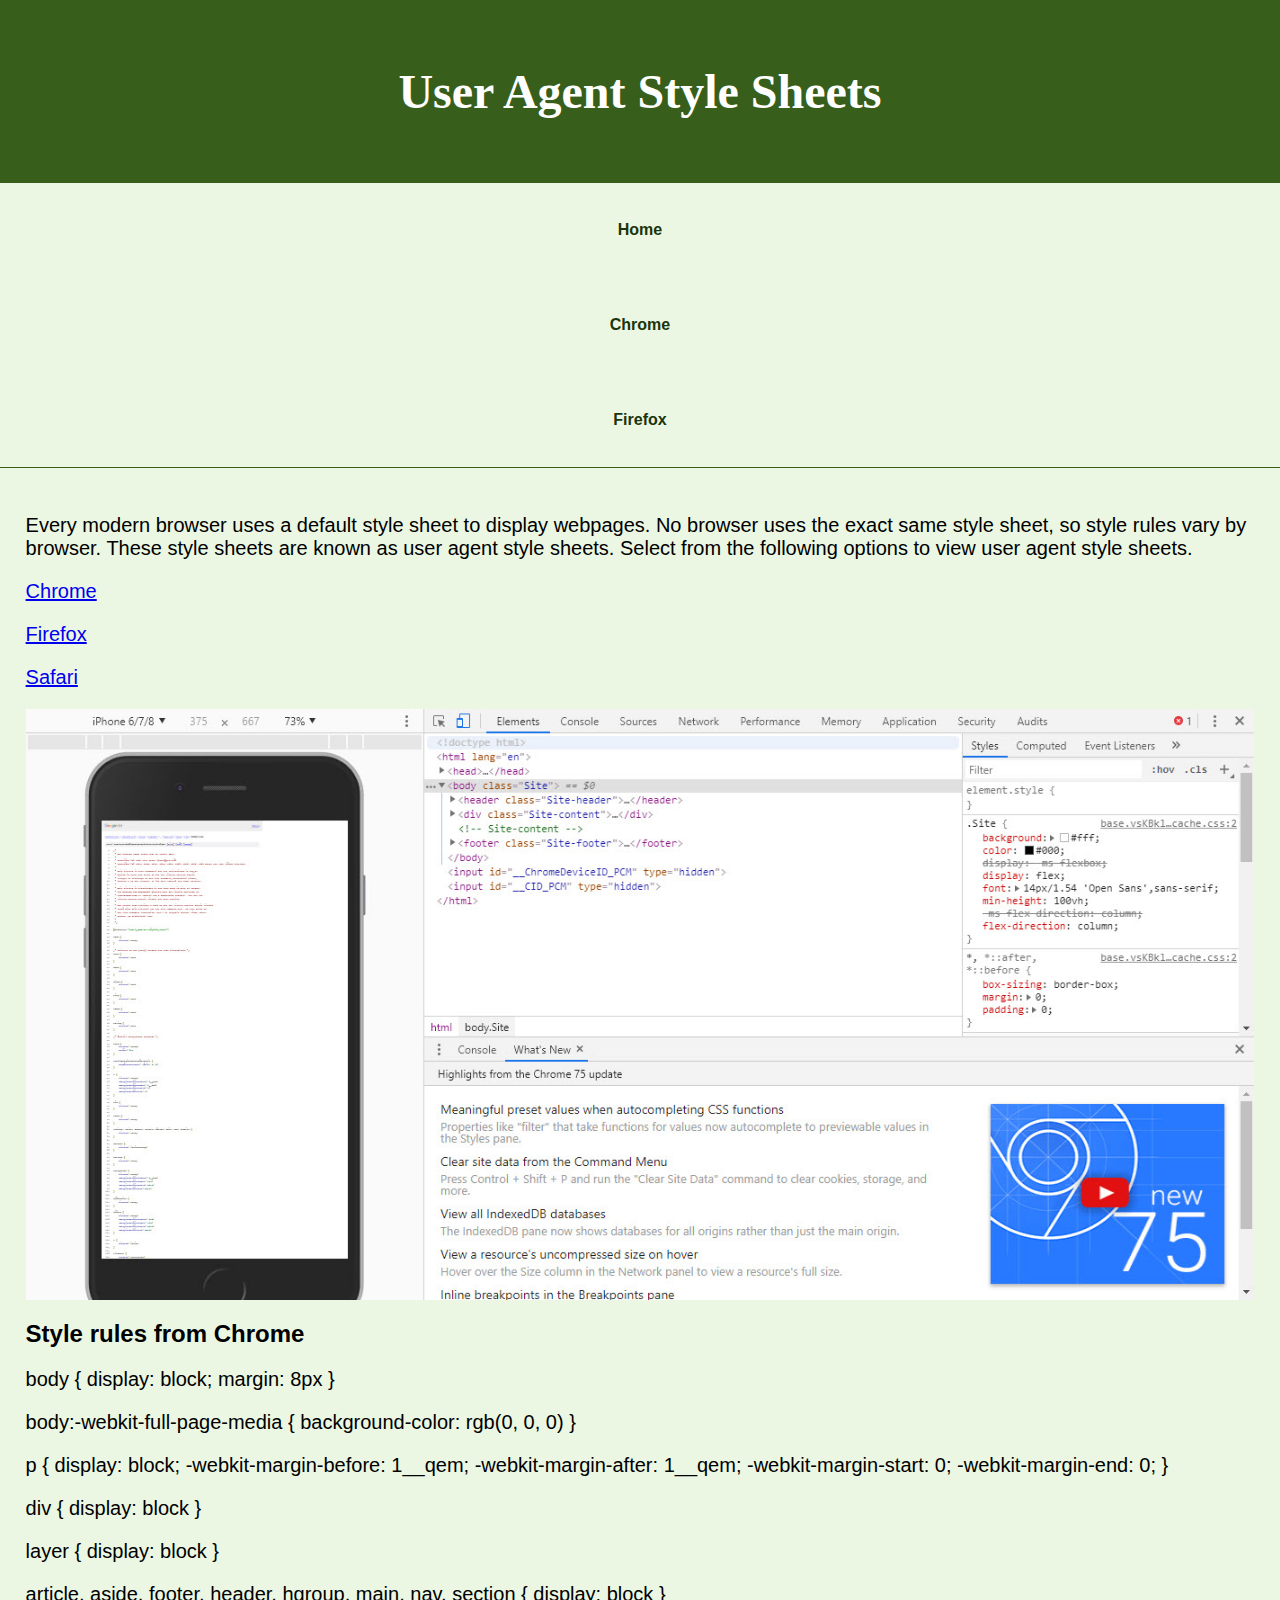
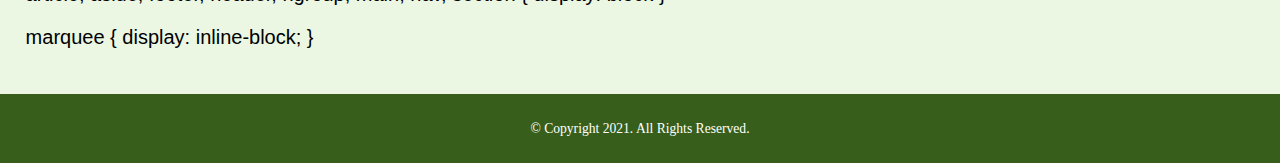
==== AnalyzeApplyExtend/analyze/analyze05.html @ a558fc5e "UPDATE" ====
<!DOCTYPE html>
<!-- 
	Student Name
	File Name: 
	Current Date: 
 -->
<html lang="en">
<head>
	<title>Style Sheets</title>
	<meta charset="utf-8">
    <link rel="stylesheet" href="css/styles.css">
</head>
<body>

	<header>
		<h1>User Agent Style Sheets</h1>
	</header>
	
	<nav>
		<ul>
            <li><a href="#">Home</a></li> 
		    <li><a href="#">Chrome</a></li>
            <li><a href="#">Firefox</a></li>
        </ul>
	</nav>
	
	<!-- Use the main element to add main content to the webpage -->
	<main>
        
        <div id="info">
            
            <p>Every modern browser uses a default style sheet to display webpages. No browser uses the exact same style sheet, so style rules vary by browser. These style sheets are known as user agent style sheets. Select from the following options to view user agent style sheets.</p>
            
            <p><a href="https://chromium.googlesource.com/chromium/blink/+/master/Source/core/css/html.css" target="_blank">Chrome</a></p>
            
            <p><a href="https://dxr.mozilla.org/mozilla-central/source/layout/style/res/html.css" target="_blank">Firefox</a></p>
            
            <p><a href="https://trac.webkit.org/browser/trunk/Source/WebCore/css/html.css" target="_blank">Safari</a></p>
            
            <img src="images/devtools.jpg" alt="Google Chrome DevTools">
            
        </div>
        
        <div id="examples">
        
            <h2>Style rules from Chrome</h2>
            <p>
            body {
                display: block;
                margin: 8px
            }
            </p> 
            
            <p>
            body:-webkit-full-page-media {
                background-color: rgb(0, 0, 0)
            }</p>
                
            <p>p {
                display: block;
                -webkit-margin-before: 1__qem;
                -webkit-margin-after: 1__qem;
                -webkit-margin-start: 0;
                -webkit-margin-end: 0;
            }</p>
                
            <p>div {
                display: block
            }</p>
                
            <p>layer {
                display: block
            }</p>
                
            <p>article, aside, footer, header, hgroup, main, nav, section {
                display: block
            }</p>
            
                <p>marquee {
                display: inline-block;
            }</p>
            
        </div>
	
	</main>
	
	<footer>
		<p>&copy; Copyright 2021. All Rights Reserved.</p>
	</footer>
	
</body>
</html>
---- AnalyzeApplyExtend/analyze/css/styles.css ----
/*
    Student Name
	File Name: 
	Current Date: 
*/

/* CSS reset */
body, header, nav, main, footer, img, h1, h3, ul {
    margin: 0;
    padding: 0;
    border: 0;
}

/* Style rule for body and images */
body {
    background-color: #375f1b;
}

img {
    max-width: 100%;
    display: block;
}

/* Style rules for header content */
header h1 {
    text-align: center;
    color: #fff;
    font-family: 'Playfair Display', serif;
    padding: 5%;
    font-size: 3em;
}

/* Style rules for navigation area */
nav {
    background-color: #ebf7e3;
    border-bottom: 1px solid #375f1b;
}

nav ul {
    text-align: center;
}

nav li {
    font-size: 1em;
    font-family: Geneva, Arial, sans-serif;
    font-weight: bold;
    padding: 3%;
}

nav li a {
    display: block;
    color: #1b3409;
    text-decoration: none;
}

/* Style rules for main content */
main {
    padding: 2%;
    background-color: #ebf7e3;
    font-family: 'PT Sans', sans-serif;
}

main p {
    font-size: 1.25em;
}

/* Style rules for footer content */
footer {
    text-align: center;
    font-size: 0.85em;
    color: #fff;
    padding: 1% 0;
}
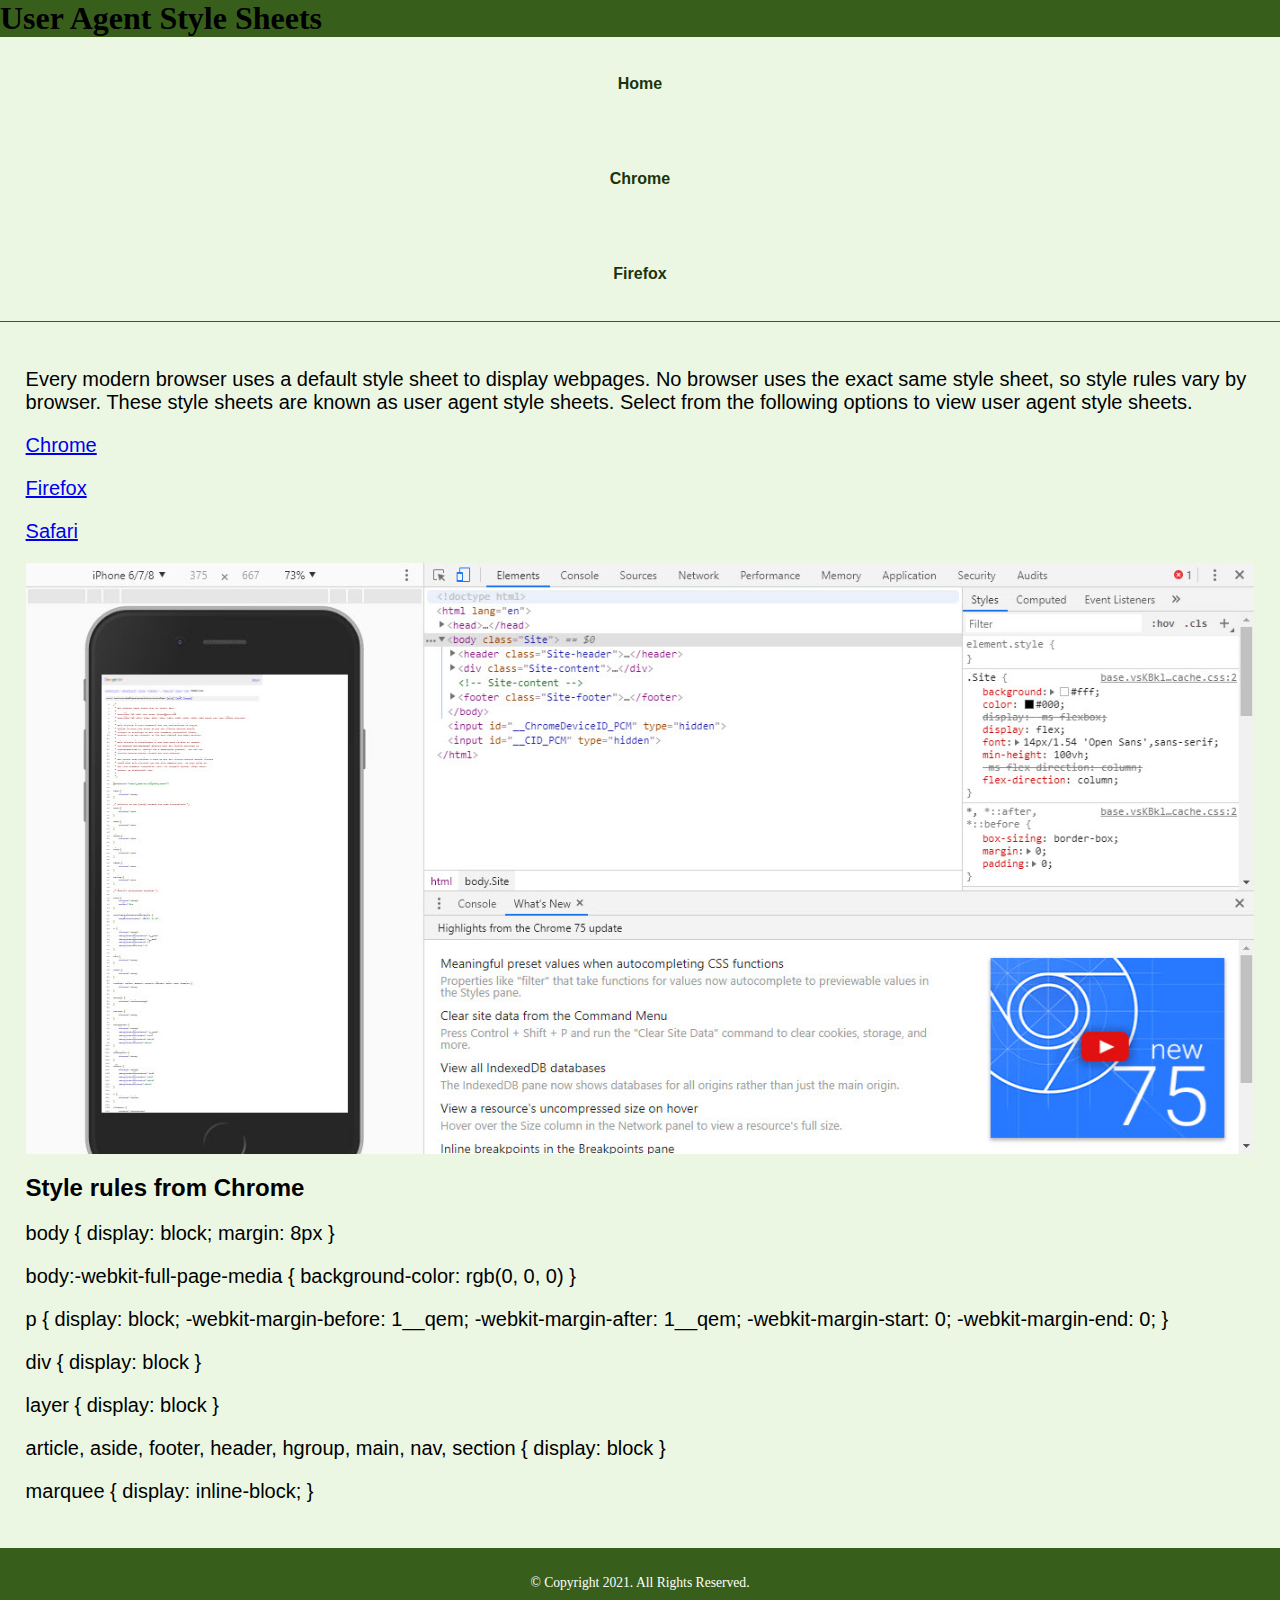
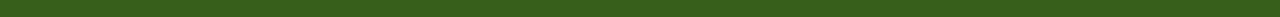
==== commit c73ede79: "update" ====
--- a/AnalyzeApplyExtend/analyze/analyze05.html
+++ b/AnalyzeApplyExtend/analyze/analyze05.html
@@ -1,7 +1,7 @@
 <!DOCTYPE html>
 <!-- 
-	Student Name
-	File Name: 
+	Student Name: Erik stephens 
+	File Name: analyze05
 	Current Date: 
  -->
 <html lang="en">
@@ -9,6 +9,7 @@
 	<title>Style Sheets</title>
 	<meta charset="utf-8">
     <link rel="stylesheet" href="css/styles.css">
+    <meta name="viepoert" content="width=device-width, initial-scale=1">
 </head>
 <body>
 
--- a/AnalyzeApplyExtend/analyze/css/styles.css
+++ b/AnalyzeApplyExtend/analyze/css/styles.css
@@ -21,6 +21,11 @@
     display: block;
 }
 
+*/syle rules for moblie viewpot*/
+
+
+
+
 /* Style rules for header content */
 header h1 {
     text-align: center;
@@ -38,6 +43,7 @@
 
 nav ul {
     text-align: center;
+    list-style-type: none;
 }
 
 nav li {
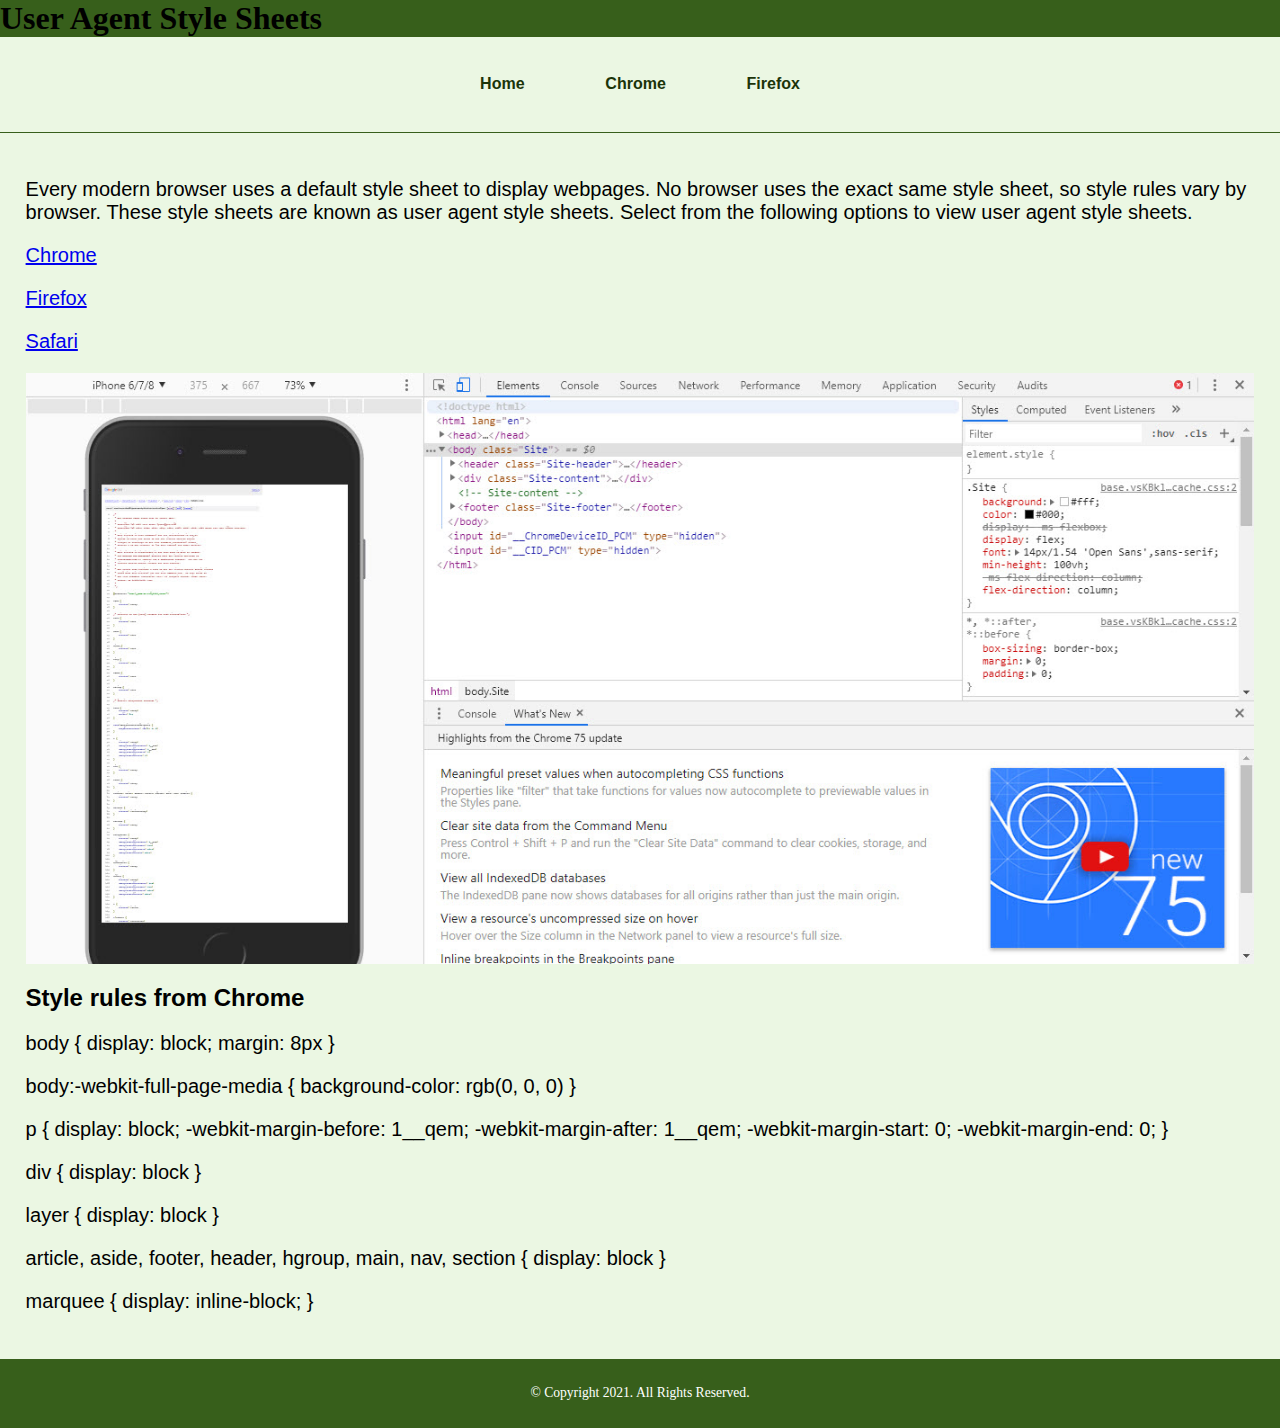
==== commit b163e786: "update" ====
--- a/AnalyzeApplyExtend/analyze/analyze05.html
+++ b/AnalyzeApplyExtend/analyze/analyze05.html
@@ -10,6 +10,9 @@
 	<meta charset="utf-8">
     <link rel="stylesheet" href="css/styles.css">
     <meta name="viepoert" content="width=device-width, initial-scale=1">
+    <link rel="preconnect" href="https://fonts.googleapis.com">
+<link rel="preconnect" href="https://fonts.gstatic.com" crossorigin>
+<link href="https://fonts.googleapis.com/css2?family=Playfair+Display:ital,wght@0,400..900;1,400..900&display=swap" rel="stylesheet">
 </head>
 <body>
 
@@ -42,7 +45,7 @@
             
         </div>
         
-        <div id="examples">
+        <div id="examples" class="tablet-desktop">
         
             <h2>Style rules from Chrome</h2>
             <p>
--- a/AnalyzeApplyExtend/analyze/css/styles.css
+++ b/AnalyzeApplyExtend/analyze/css/styles.css
@@ -51,6 +51,7 @@
     font-family: Geneva, Arial, sans-serif;
     font-weight: bold;
     padding: 3%;
+    display: inline-block;
 }
 
 nav li a {
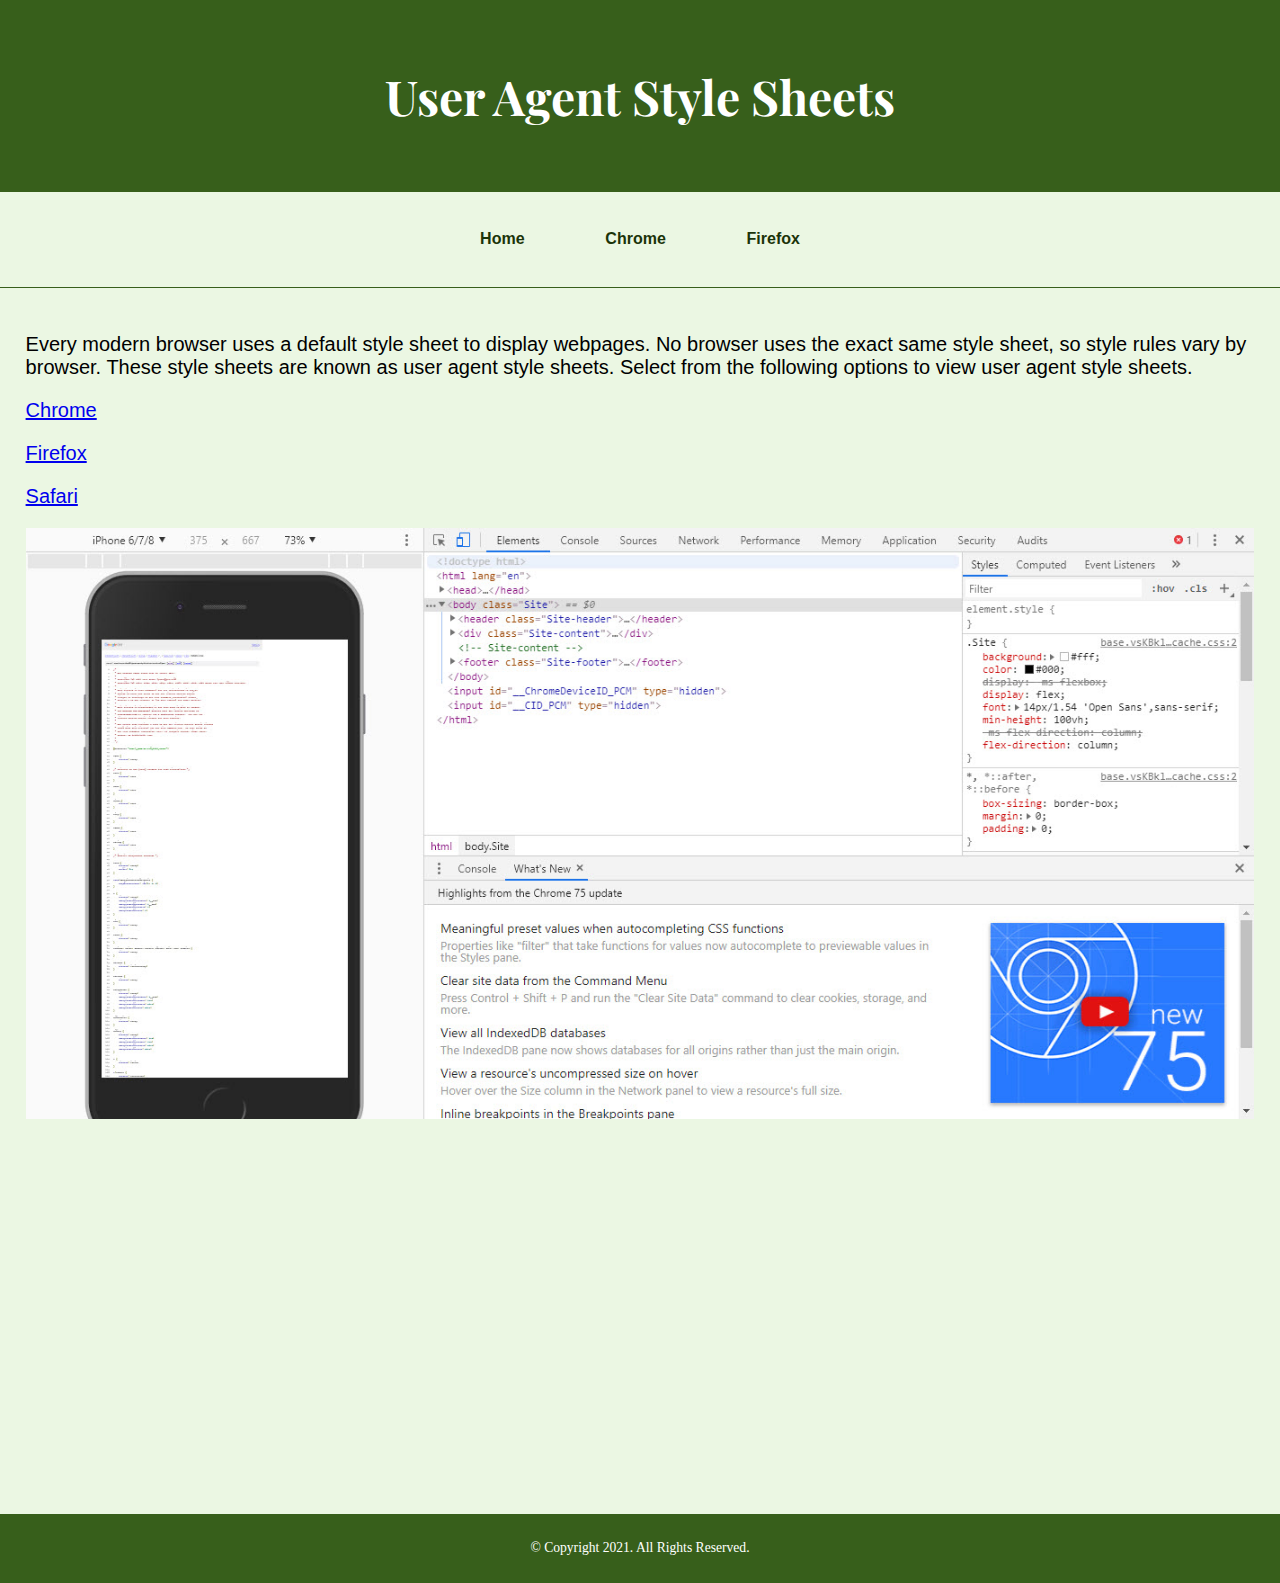
==== commit 6d61f7e0: "Update analyze05.html" ====
--- a/AnalyzeApplyExtend/analyze/analyze05.html
+++ b/AnalyzeApplyExtend/analyze/analyze05.html
@@ -33,13 +33,13 @@
         
         <div id="info">
             
-            <p>Every modern browser uses a default style sheet to display webpages. No browser uses the exact same style sheet, so style rules vary by browser. These style sheets are known as user agent style sheets. Select from the following options to view user agent style sheets.</p>
+            <p class="btn">Every modern browser uses a default style sheet to display webpages. No browser uses the exact same style sheet, so style rules vary by browser. These style sheets are known as user agent style sheets. Select from the following options to view user agent style sheets.</p>
             
-            <p><a href="https://chromium.googlesource.com/chromium/blink/+/master/Source/core/css/html.css" target="_blank">Chrome</a></p>
+            <p class="btn"><a href="https://chromium.googlesource.com/chromium/blink/+/master/Source/core/css/html.css" target="_blank">Chrome</a></p>
             
-            <p><a href="https://dxr.mozilla.org/mozilla-central/source/layout/style/res/html.css" target="_blank">Firefox</a></p>
+            <p class="btn"><a href="https://dxr.mozilla.org/mozilla-central/source/layout/style/res/html.css" target="_blank">Firefox</a></p>
             
-            <p><a href="https://trac.webkit.org/browser/trunk/Source/WebCore/css/html.css" target="_blank">Safari</a></p>
+            <p class="btn"><a href="https://trac.webkit.org/browser/trunk/Source/WebCore/css/html.css" target="_blank">Safari</a></p>
             
             <img src="images/devtools.jpg" alt="Google Chrome DevTools">
             
--- a/AnalyzeApplyExtend/analyze/css/styles.css
+++ b/AnalyzeApplyExtend/analyze/css/styles.css
@@ -21,7 +21,13 @@
     display: block;
 }
 
-*/syle rules for moblie viewpot*/
+/*syle rules for moblie viewpot*/
+
+/*rule for hiding tablet-desktop class*/
+
+.tablet-desktop {
+visibility: hidden;
+}
 
 
 
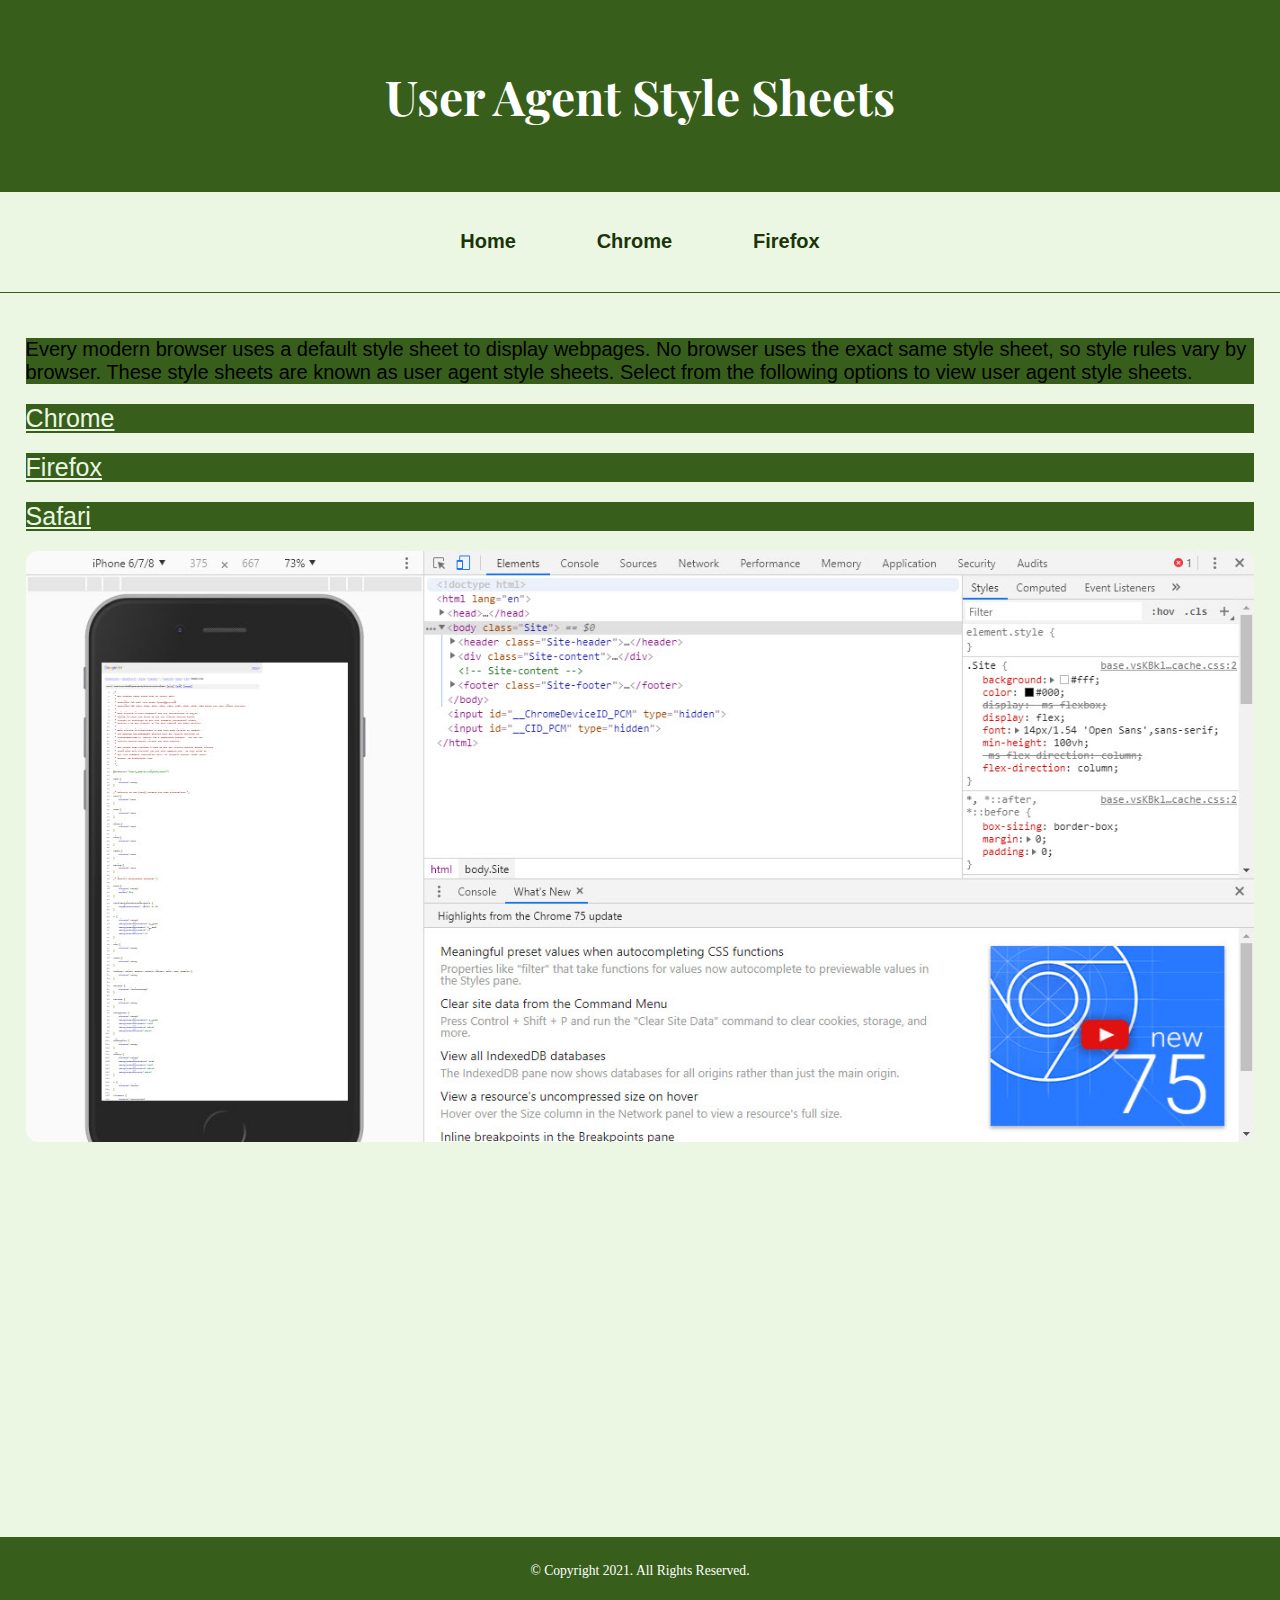
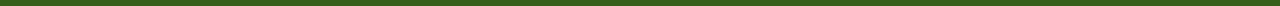
==== commit a76db82d: "update" ====
--- a/AnalyzeApplyExtend/analyze/analyze05.html
+++ b/AnalyzeApplyExtend/analyze/analyze05.html
@@ -41,7 +41,7 @@
             
             <p class="btn"><a href="https://trac.webkit.org/browser/trunk/Source/WebCore/css/html.css" target="_blank">Safari</a></p>
             
-            <img src="images/devtools.jpg" alt="Google Chrome DevTools">
+            <img class="corner" src="images/devtools.jpg" alt="Google Chrome DevTools">
             
         </div>
         
--- a/AnalyzeApplyExtend/analyze/css/styles.css
+++ b/AnalyzeApplyExtend/analyze/css/styles.css
@@ -76,6 +76,18 @@
 main p {
     font-size: 1.25em;
 }
+.btn {
+    background-color: #375f1b;
+    
+}
+a {text-decoration-line: underline;
+    font-size: 1.25em;
+    display: block;
+    color: #ebf7e3;}
+
+    .corner {
+        border-radius: 12px;
+    }
 
 /* Style rules for footer content */
 footer {
